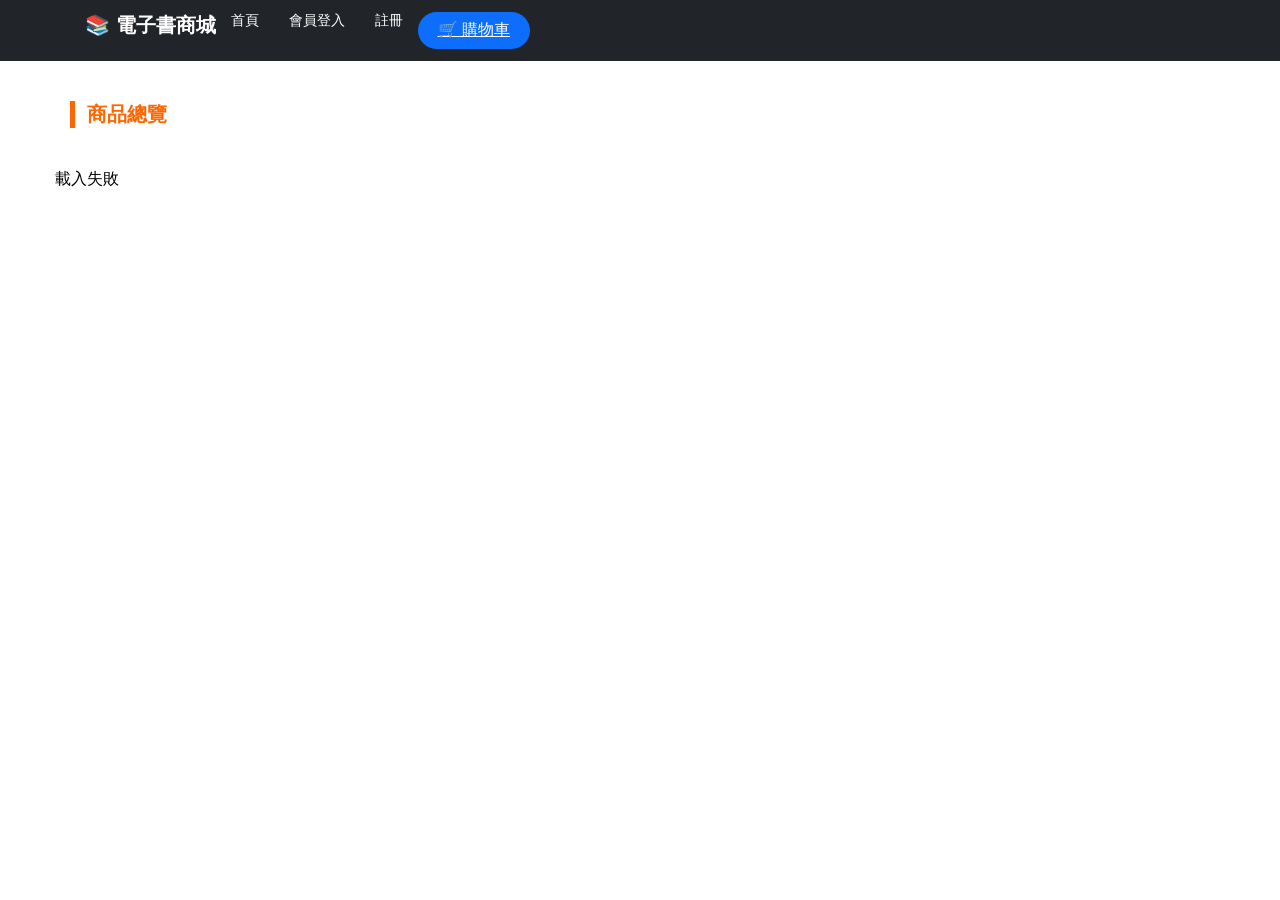
==== src/main/resources/static/index.html @ 689c19b9 "Add files via upload" ====
<!DOCTYPE html>
<html lang="zh-TW">
<head>
    <meta charset="UTF-8">
    <meta name="viewport" content="width=device-width, initial-scale=1.0">
    <title>商品列表 - 電子書商城</title>
    
    <!-- ✅ 指向本地 CSS -->
    <link rel="stylesheet" href="css/bootstrap.min.css">
    
    <style>
        /* 💡 博客來風格微調 */
        body { background-color: #ffffff; font-family: "Microsoft JhengHei", sans-serif; }
        
        /* 導覽列背景色 */
        .navbar { margin-bottom: 0; background-color: #212529 !important; }
        .nav-link { color: white !important; font-size: 14px; }
        
        /* 橘色分類標題樣式 */
        .section-title {
            color: #f60; /* 博客來橘 */
            border-left: 5px solid #f60;
            padding-left: 12px;
            font-weight: bold;
            margin: 40px 0 25px 0;
            font-size: 1.25rem;
        }

        /* 移除卡片邊框 */
        .card { 
            transition: transform 0.2s; 
            border: none !important; 
            background: transparent !important;
        }
        .card:hover { transform: translateY(-5px); }
        
        /* 調整容器最大寬度 */
        .container { max-width: 1140px; }
    </style>
</head>
<body>

    <!-- ⭐ 修改重點：改用一個空的 div，由 navbar.js 動態填入內容 -->
    <div id="navbar"></div>

    <div class="container">
        <!-- 💡 仿博客來的分類標題 -->
        <h5 class="section-title">商品總覽</h5>

        <!-- 商品列表容器 -->
        <div id="product-list" class="row">
            <!-- JS 會動態填入這裡 -->
        </div>
    </div>

    <!-- ✅ 讀取本地腳本 -->
    <script src="js/jquery.min.js"></script>
    <script src="js/index.js"></script>
    <script src="js/navbar.js"></script> <!-- ⭐ 確保放在 index.js 之後或並列 -->

</body>
</html>
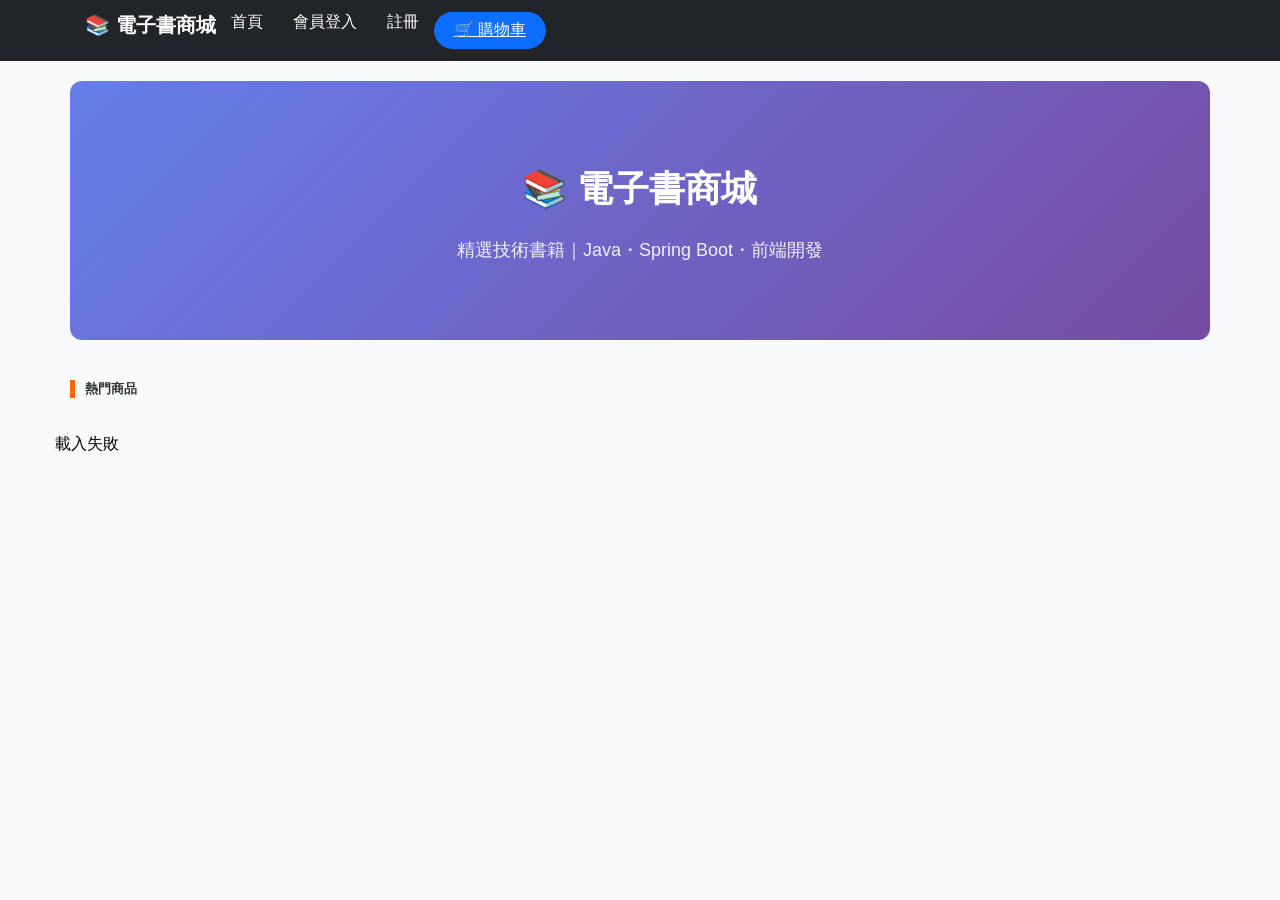
==== commit c6294162: "Add files via upload" ====
--- a/src/main/resources/static/index.html
+++ b/src/main/resources/static/index.html
@@ -3,60 +3,108 @@
 <head>
     <meta charset="UTF-8">
     <meta name="viewport" content="width=device-width, initial-scale=1.0">
-    <title>商品列表 - 電子書商城</title>
-    
-    <!-- ✅ 指向本地 CSS -->
+    <title>電子書商城</title>
+
     <link rel="stylesheet" href="css/bootstrap.min.css">
-    
+
     <style>
-        /* 💡 博客來風格微調 */
-        body { background-color: #ffffff; font-family: "Microsoft JhengHei", sans-serif; }
-        
-        /* 導覽列背景色 */
-        .navbar { margin-bottom: 0; background-color: #212529 !important; }
-        .nav-link { color: white !important; font-size: 14px; }
-        
-        /* 橘色分類標題樣式 */
-        .section-title {
-            color: #f60; /* 博客來橘 */
-            border-left: 5px solid #f60;
-            padding-left: 12px;
-            font-weight: bold;
-            margin: 40px 0 25px 0;
-            font-size: 1.25rem;
+        body {
+            background-color: #f8f9fa;
+            font-family: "Microsoft JhengHei", sans-serif;
         }
 
-        /* 移除卡片邊框 */
-        .card { 
-            transition: transform 0.2s; 
-            border: none !important; 
-            background: transparent !important;
+        /* ⭐ 導覽列 */
+        .navbar {
+            background-color: #212529 !important;
         }
-        .card:hover { transform: translateY(-5px); }
-        
-        /* 調整容器最大寬度 */
-        .container { max-width: 1140px; }
+
+        /* ⭐ Banner */
+        .banner {
+            background: linear-gradient(135deg, #667eea, #764ba2);
+            color: white;
+            padding: 60px 20px;
+            text-align: center;
+            border-radius: 12px;
+            margin-top: 20px;
+        }
+
+        .banner h1 {
+            font-weight: bold;
+            font-size: 36px;
+        }
+
+        .banner p {
+            font-size: 18px;
+            opacity: 0.9;
+        }
+
+        /* ⭐ 區塊標題 */
+        .section-title {
+            color: #333;
+            font-weight: bold;
+            margin: 40px 0 20px;
+            border-left: 5px solid #ff6600;
+            padding-left: 10px;
+        }
+
+        /* ⭐ 卡片設計 */
+        .card {
+            border: none;
+            border-radius: 12px;
+            transition: all 0.25s ease;
+            background: white;
+            box-shadow: 0 4px 12px rgba(0,0,0,0.08);
+        }
+
+        .card:hover {
+            transform: translateY(-8px);
+            box-shadow: 0 10px 25px rgba(0,0,0,0.15);
+        }
+
+        /* ⭐ 書本圖片 */
+        .book-img {
+            height: 180px;
+            object-fit: cover;
+            border-top-left-radius: 12px;
+            border-top-right-radius: 12px;
+        }
+
+        /* ⭐ 價格 */
+        .price {
+            color: #e60023;
+            font-size: 18px;
+            font-weight: bold;
+        }
+
+        .container {
+            max-width: 1140px;
+        }
     </style>
 </head>
 <body>
 
-    <!-- ⭐ 修改重點：改用一個空的 div，由 navbar.js 動態填入內容 -->
-    <div id="navbar"></div>
+<!-- Navbar -->
+<div id="navbar"></div>
 
-    <div class="container">
-        <!-- 💡 仿博客來的分類標題 -->
-        <h5 class="section-title">商品總覽</h5>
+<div class="container">
 
-        <!-- 商品列表容器 -->
-        <div id="product-list" class="row">
-            <!-- JS 會動態填入這裡 -->
-        </div>
+    <!-- ⭐ Banner -->
+    <div class="banner">
+        <h1>📚 電子書商城</h1>
+        <p>精選技術書籍｜Java・Spring Boot・前端開發</p>
     </div>
 
-    <!-- ✅ 讀取本地腳本 -->
-    <script src="js/jquery.min.js"></script>
-    <script src="js/index.js"></script>
-    <script src="js/navbar.js"></script> <!-- ⭐ 確保放在 index.js 之後或並列 -->
+    <!-- ⭐ 商品標題 -->
+    <h5 class="section-title">熱門商品</h5>
+
+    <!-- 商品列表 -->
+    <div id="product-list" class="row"></div>
+
+</div>
+
+<script src="js/jquery.min.js"></script>
+<script src="js/index.js"></script>
+<script src="js/navbar.js"></script>
 
 </body>
-</html>
+</html>
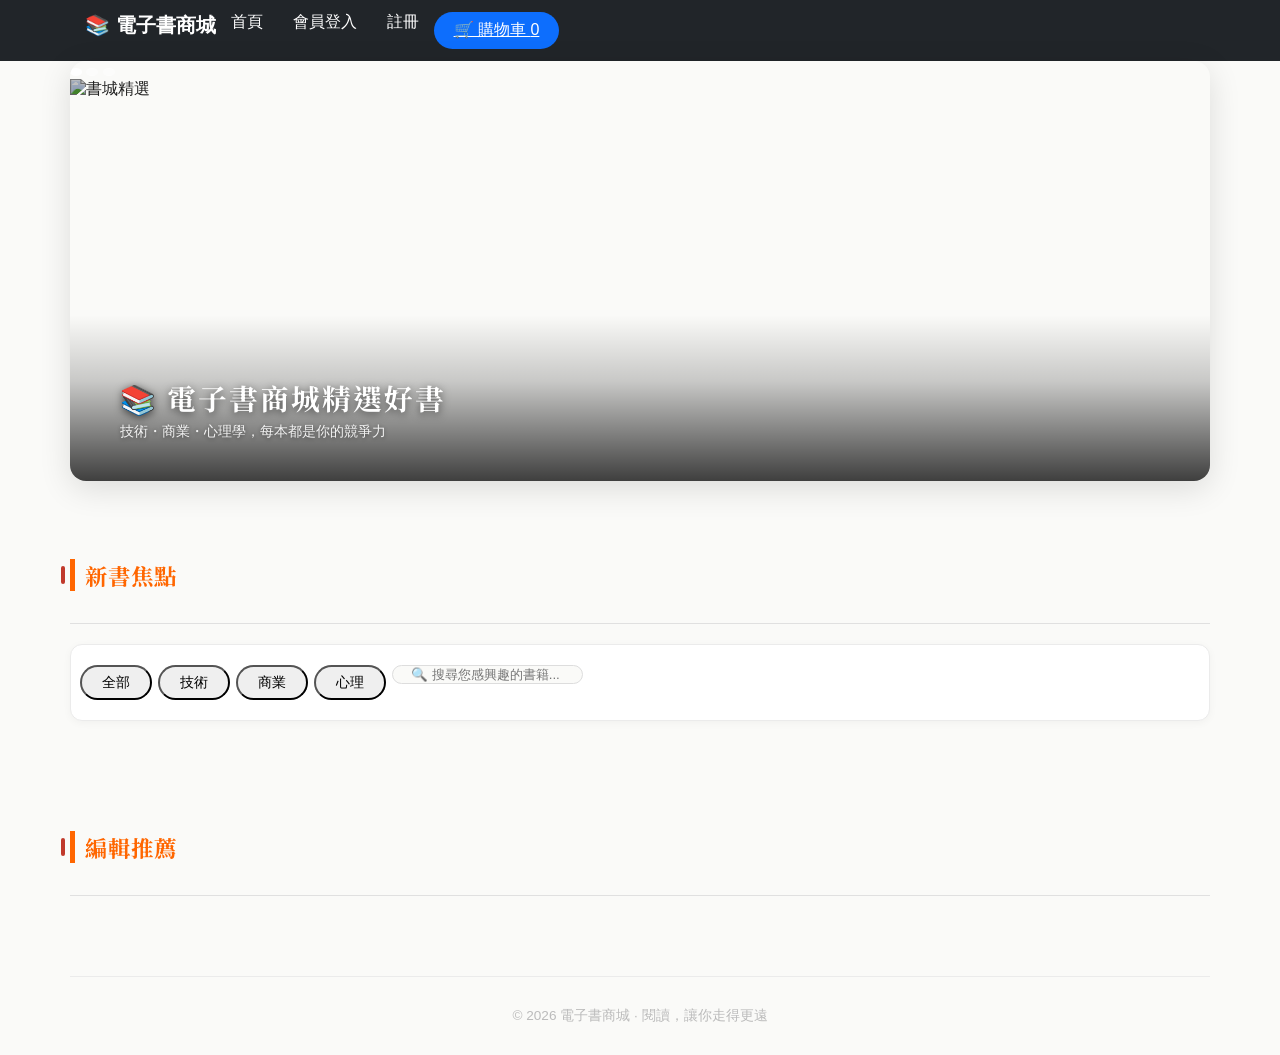
==== commit 1fbecc4a: "Add files via upload" ====
--- a/src/main/resources/static/index.html
+++ b/src/main/resources/static/index.html
@@ -1,110 +1,279 @@
 <!DOCTYPE html>
 <html lang="zh-TW">
 <head>
-    <meta charset="UTF-8">
-    <meta name="viewport" content="width=device-width, initial-scale=1.0">
-    <title>電子書商城</title>
-
-    <link rel="stylesheet" href="css/bootstrap.min.css">
-
-    <style>
-        body {
-            background-color: #f8f9fa;
-            font-family: "Microsoft JhengHei", sans-serif;
-        }
-
-        /* ⭐ 導覽列 */
-        .navbar {
-            background-color: #212529 !important;
-        }
-
-        /* ⭐ Banner */
-        .banner {
-            background: linear-gradient(135deg, #667eea, #764ba2);
-            color: white;
-            padding: 60px 20px;
-            text-align: center;
-            border-radius: 12px;
-            margin-top: 20px;
-        }
-
-        .banner h1 {
-            font-weight: bold;
-            font-size: 36px;
-        }
-
-        .banner p {
-            font-size: 18px;
-            opacity: 0.9;
-        }
-
-        /* ⭐ 區塊標題 */
-        .section-title {
-            color: #333;
-            font-weight: bold;
-            margin: 40px 0 20px;
-            border-left: 5px solid #ff6600;
-            padding-left: 10px;
-        }
-
-        /* ⭐ 卡片設計 */
-        .card {
-            border: none;
-            border-radius: 12px;
-            transition: all 0.25s ease;
-            background: white;
-            box-shadow: 0 4px 12px rgba(0,0,0,0.08);
-        }
-
-        .card:hover {
-            transform: translateY(-8px);
-            box-shadow: 0 10px 25px rgba(0,0,0,0.15);
-        }
-
-        /* ⭐ 書本圖片 */
-        .book-img {
-            height: 180px;
-            object-fit: cover;
-            border-top-left-radius: 12px;
-            border-top-right-radius: 12px;
-        }
-
-        /* ⭐ 價格 */
-        .price {
-            color: #e60023;
-            font-size: 18px;
-            font-weight: bold;
-        }
-
-        .container {
-            max-width: 1140px;
-        }
-    </style>
+<meta charset="UTF-8">
+<meta name="viewport" content="width=device-width, initial-scale=1.0">
+<title>電子書書城</title>
+<link rel="stylesheet" href="css/bootstrap.min.css">
+<style>
+    @import url('https://fonts.googleapis.com/css2?family=Noto+Serif+TC:wght@400;700&display=swap');
+
+    body { 
+        background-color: #fafaf8; 
+        font-family: "PingFang TC", "Microsoft JhengHei", sans-serif; 
+        color: #2c2c2c; 
+    }
+
+    /* ===== Banner ===== */
+    .banner-container { 
+        width: 100%;
+        height: 420px; 
+        overflow: hidden; 
+        border-radius: 16px;
+        box-shadow: 0 8px 32px rgba(0,0,0,0.12);
+        position: relative;
+    }
+
+    .carousel-inner, .carousel-item {
+        width: 100%;
+        height: 100%;
+    }
+
+    .carousel-item img { 
+        width: 100% !important;
+        height: 420px; 
+        object-fit: cover;
+        filter: brightness(0.75);
+    }
+
+    /* Banner 文字覆蓋 */
+    .banner-caption {
+        position: absolute;
+        bottom: 0; left: 0; right: 0;
+        padding: 40px 50px;
+        background: linear-gradient(to top, rgba(0,0,0,0.75) 0%, rgba(0,0,0,0.2) 60%, transparent 100%);
+        color: white;
+        z-index: 10;
+        pointer-events: none;
+    }
+    .banner-caption h2 {
+        font-family: 'Noto Serif TC', serif;
+        font-size: 1.8rem;
+        font-weight: 700;
+        margin-bottom: 6px;
+        letter-spacing: 2px;
+        text-shadow: 0 2px 8px rgba(0,0,0,0.6);
+        line-height: 1.3;
+    }
+    .banner-caption p {
+        font-size: 0.9rem;
+        opacity: 0.9;
+        margin: 0;
+        text-shadow: 0 1px 4px rgba(0,0,0,0.5);
+    }
+
+    /* Banner 指示點 — 移到右下角，避免與文字重疊 */
+    .carousel-indicators {
+        bottom: 16px;
+        justify-content: flex-end;
+        padding-right: 20px;
+        margin: 0;
+        z-index: 11;
+    }
+    .carousel-indicators [data-bs-target] {
+        width: 8px; height: 8px;
+        border-radius: 50%;
+        background-color: rgba(255,255,255,0.5);
+        border: none;
+    }
+    .carousel-indicators .active { background-color: #fff; }
+
+    /* ===== 區塊標題 ===== */
+    .section-header {
+        display: flex;
+        justify-content: space-between;
+        align-items: flex-end;
+        margin: 48px 0 20px;
+        padding-bottom: 12px;
+        border-bottom: 1px solid #e0e0e0;
+    }
+    .section-title { 
+        font-family: 'Noto Serif TC', serif;
+        font-size: 1.4rem; 
+        font-weight: 700;
+        letter-spacing: 1px;
+        position: relative;
+    }
+    .section-title::before {
+        content: '';
+        position: absolute;
+        left: -14px; top: 50%;
+        transform: translateY(-50%);
+        width: 4px; height: 18px;
+        background: #c0392b;
+        border-radius: 2px;
+    }
+
+    /* ===== 搜尋與分類 ===== */
+    .control-panel { 
+        background: #fff; 
+        padding: 20px 24px; 
+        border-radius: 12px; 
+        margin-bottom: 32px;
+        border: 1px solid #ebebeb;
+        box-shadow: 0 2px 8px rgba(0,0,0,0.04);
+    }
+    .filter-btn { 
+        border-radius: 50px; 
+        padding: 6px 20px; 
+        font-size: 0.88rem; 
+        margin-right: 6px;
+        transition: all 0.2s;
+    }
+    #searchInput {
+        border-radius: 50px;
+        border: 1px solid #ddd;
+        padding-left: 18px;
+        background: #fafaf8;
+    }
+    #searchInput:focus { 
+        box-shadow: 0 0 0 3px rgba(192,57,43,0.12);
+        border-color: #c0392b;
+    }
+
+    /* ===== 商品卡片 ===== */
+    .product-card {
+        border: 1px solid transparent;
+        padding: 10px;
+        transition: all 0.25s ease;
+        cursor: pointer;
+        height: 100%;
+        border-radius: 10px;
+        background: #fff;
+    }
+    .product-card:hover { 
+        border-color: #e8e8e8;
+        box-shadow: 0 8px 24px rgba(0,0,0,0.08);
+        transform: translateY(-3px);
+    }
+    
+    .img-wrap {
+        width: 100%;
+        aspect-ratio: 3/4;
+        background: #f1f1f1;
+        display: flex;
+        align-items: center;
+        justify-content: center;
+        overflow: hidden;
+        position: relative;
+        border-radius: 6px;
+    }
+    .product-img { 
+        width: 100%;
+        height: 100%;
+        object-fit: cover;
+        transition: transform 0.3s ease;
+    }
+    .product-card:hover .product-img { transform: scale(1.04); }
+
+    .discount {
+        position: absolute; top: 10px; left: 10px;
+        background: #c0392b; color: #fff;
+        padding: 3px 10px; font-size: 11px; 
+        border-radius: 50px;
+        font-weight: bold;
+        letter-spacing: 0.5px;
+        z-index: 5;
+    }
+
+    .book-title { 
+        font-weight: 700; 
+        font-size: 0.92rem; 
+        margin-top: 12px; 
+        height: 2.8em; 
+        overflow: hidden;
+        line-height: 1.4;
+        color: #1a1a1a;
+    }
+    .book-author {
+        font-size: 0.78rem;
+        color: #999;
+        margin-top: 3px;
+    }
+    .price-now { color: #c0392b; font-weight: bold; font-size: 1.05rem; }
+    .price-old { color: #bbb; text-decoration: line-through; font-size: 0.82rem; margin-left: 5px; }
+
+    /* ===== Footer 間距 ===== */
+    .page-footer {
+        margin-top: 60px;
+        padding: 30px 0;
+        border-top: 1px solid #ebebeb;
+        text-align: center;
+        color: #bbb;
+        font-size: 0.85rem;
+    }
+</style>
 </head>
 <body>
 
-<!-- Navbar -->
 <div id="navbar"></div>
 
 <div class="container">
-
-    <!-- ⭐ Banner -->
-    <div class="banner">
-        <h1>📚 電子書商城</h1>
-        <p>精選技術書籍｜Java・Spring Boot・前端開發</p>
+    <!-- Banner -->
+    <div id="heroBanner" class="carousel slide banner-container mt-4" data-bs-ride="carousel" data-bs-interval="4000">
+
+        <!-- 指示點 -->
+        <div class="carousel-indicators">
+            <button type="button" data-bs-target="#heroBanner" data-bs-slide-to="0" class="active"></button>
+            <button type="button" data-bs-target="#heroBanner" data-bs-slide-to="1"></button>
+            <button type="button" data-bs-target="#heroBanner" data-bs-slide-to="2"></button>
+        </div>
+
+        <div class="carousel-inner">
+            <div class="carousel-item active">
+                <img src="https://images.unsplash.com/photo-1512820790803-83ca734da794?w=1400&q=80" class="d-block w-100" alt="書城精選">
+            </div>
+            <div class="carousel-item">
+                <img src="https://images.unsplash.com/photo-1495446815901-a7297e633e8d?w=1400&q=80" class="d-block w-100" alt="新書上架">
+            </div>
+            <div class="carousel-item">
+                <img src="https://images.unsplash.com/photo-1524995997946-a1c2e315a42f?w=1400&q=80" class="d-block w-100" alt="限時優惠">
+            </div>
+        </div>
+
+        <!-- ⭐ caption 移到 carousel-inner 外，直接貼在 banner-container 上，不跟著輪播移動 -->
+        <div class="banner-caption">
+            <h2>📚 電子書商城精選好書</h2>
+            <p>技術・商業・心理學，每本都是你的競爭力</p>
+        </div>
     </div>
 
-    <!-- ⭐ 商品標題 -->
-    <h5 class="section-title">熱門商品</h5>
+    <div class="section-header">
+        <div class="section-title">新書焦點</div>
+    </div>
+
+    <!-- 搜尋與分類 -->
+    <div class="control-panel">
+        <div class="row align-items-center">
+            <div class="col-md-6 mb-3 mb-md-0">
+                <div class="d-flex gap-2">
+                    <button class="btn btn-dark filter-btn" data-type="all">全部</button>
+                    <button class="btn btn-outline-dark filter-btn" data-type="tech">技術</button>
+                    <button class="btn btn-outline-dark filter-btn" data-type="business">商業</button>
+                    <button class="btn btn-outline-dark filter-btn" data-type="mind">心理</button>
+                </div>
+            </div>
+            <div class="col-md-6">
+                <input type="text" id="searchInput" class="form-control" placeholder="🔍 搜尋您感興趣的書籍...">
+            </div>
+        </div>
+    </div>
 
     <!-- 商品列表 -->
-    <div id="product-list" class="row"></div>
-
+    <div class="row" id="product-list"></div>
+	<!-- ⭐ 推薦區 -->
+	<div class="section-header">
+	    <div class="section-title">編輯推薦</div>
+	</div>
+	<div class="row" id="product-list-2"></div>
+
+    <div class="page-footer">© 2026 電子書商城 · 閱讀，讓你走得更遠</div>
 </div>
 
 <script src="js/jquery.min.js"></script>
+<script src="js/common.js"></script>
 <script src="js/index.js"></script>
 <script src="js/navbar.js"></script>
 
 </body>
-</html>+</html>
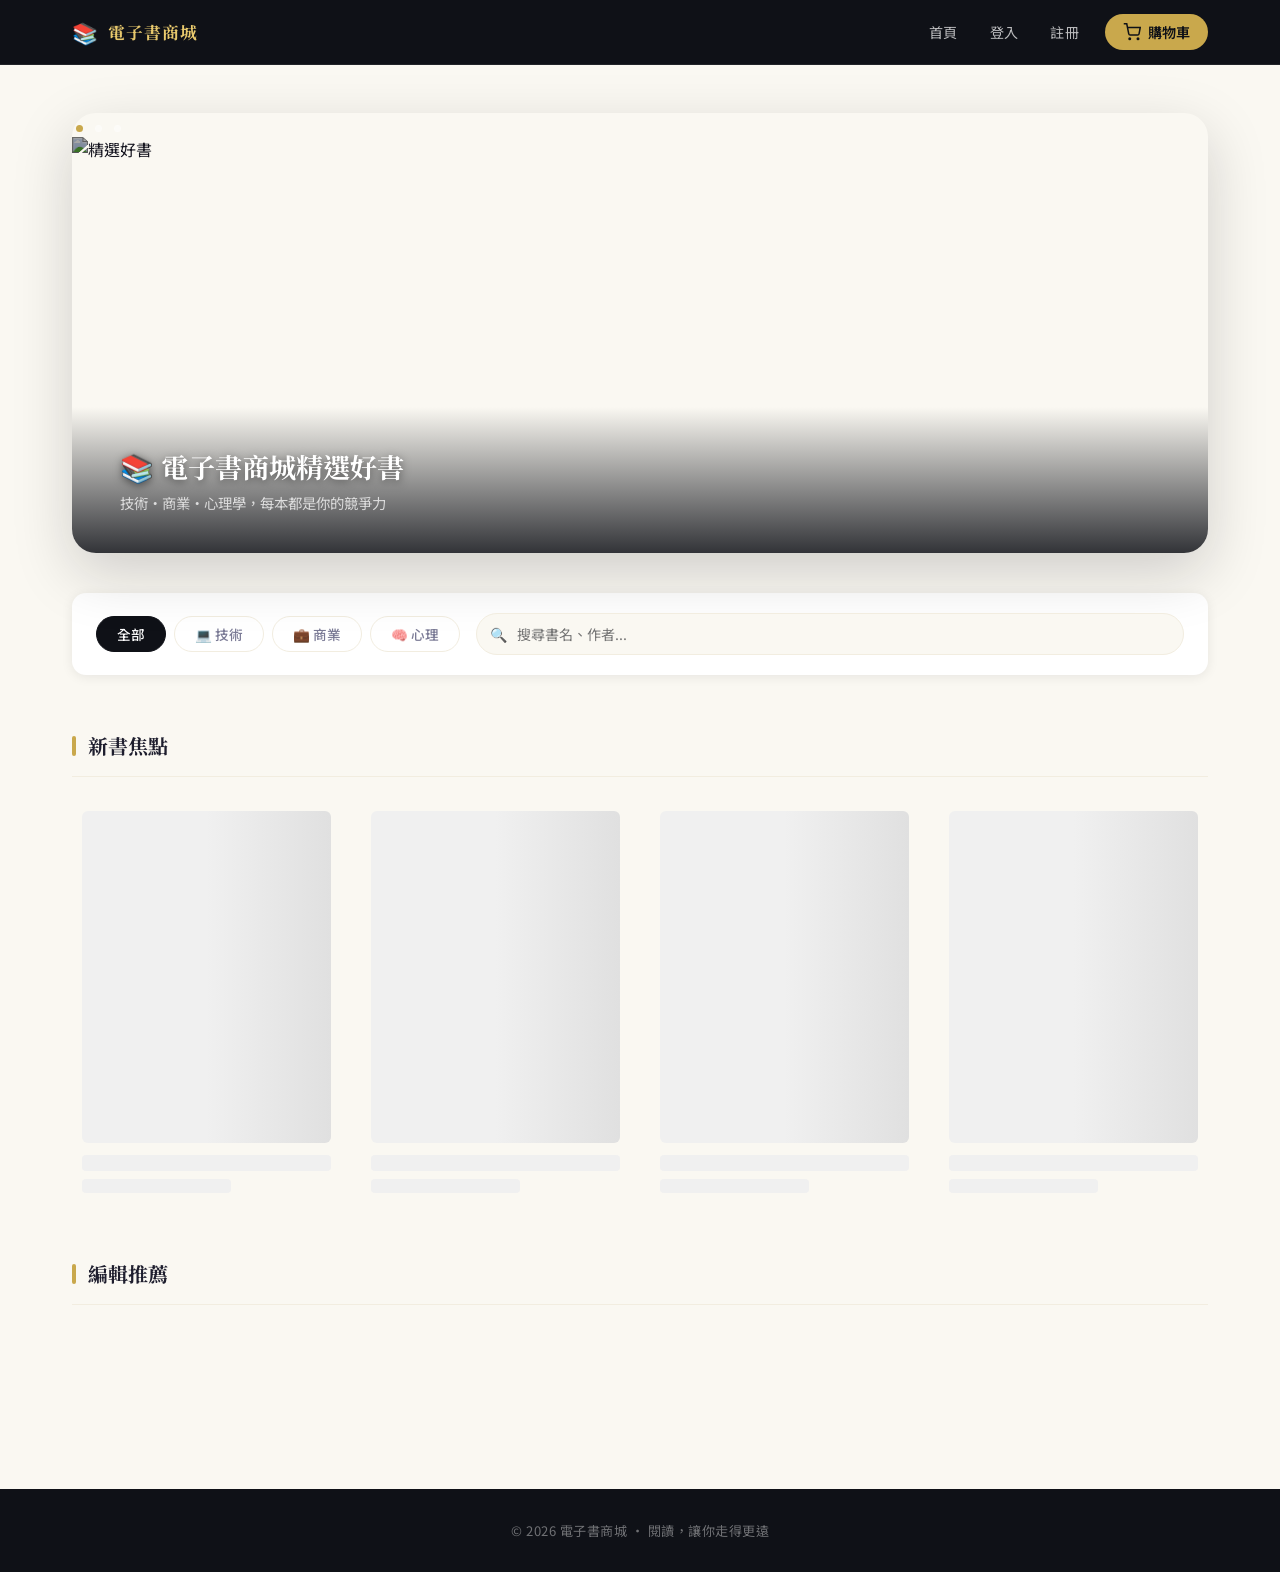
==== commit 3f9cf1fa: "Add files via upload" ====
--- a/src/main/resources/static/index.html
+++ b/src/main/resources/static/index.html
@@ -1,279 +1,169 @@
-<!DOCTYPE html>
-<html lang="zh-TW">
-<head>
-<meta charset="UTF-8">
-<meta name="viewport" content="width=device-width, initial-scale=1.0">
-<title>電子書書城</title>
-<link rel="stylesheet" href="css/bootstrap.min.css">
-<style>
-    @import url('https://fonts.googleapis.com/css2?family=Noto+Serif+TC:wght@400;700&display=swap');
-
-    body { 
-        background-color: #fafaf8; 
-        font-family: "PingFang TC", "Microsoft JhengHei", sans-serif; 
-        color: #2c2c2c; 
-    }
-
-    /* ===== Banner ===== */
-    .banner-container { 
-        width: 100%;
-        height: 420px; 
-        overflow: hidden; 
-        border-radius: 16px;
-        box-shadow: 0 8px 32px rgba(0,0,0,0.12);
-        position: relative;
-    }
-
-    .carousel-inner, .carousel-item {
-        width: 100%;
-        height: 100%;
-    }
-
-    .carousel-item img { 
-        width: 100% !important;
-        height: 420px; 
-        object-fit: cover;
-        filter: brightness(0.75);
-    }
-
-    /* Banner 文字覆蓋 */
-    .banner-caption {
-        position: absolute;
-        bottom: 0; left: 0; right: 0;
-        padding: 40px 50px;
-        background: linear-gradient(to top, rgba(0,0,0,0.75) 0%, rgba(0,0,0,0.2) 60%, transparent 100%);
-        color: white;
-        z-index: 10;
-        pointer-events: none;
-    }
-    .banner-caption h2 {
-        font-family: 'Noto Serif TC', serif;
-        font-size: 1.8rem;
-        font-weight: 700;
-        margin-bottom: 6px;
-        letter-spacing: 2px;
-        text-shadow: 0 2px 8px rgba(0,0,0,0.6);
-        line-height: 1.3;
-    }
-    .banner-caption p {
-        font-size: 0.9rem;
-        opacity: 0.9;
-        margin: 0;
-        text-shadow: 0 1px 4px rgba(0,0,0,0.5);
-    }
-
-    /* Banner 指示點 — 移到右下角，避免與文字重疊 */
-    .carousel-indicators {
-        bottom: 16px;
-        justify-content: flex-end;
-        padding-right: 20px;
-        margin: 0;
-        z-index: 11;
-    }
-    .carousel-indicators [data-bs-target] {
-        width: 8px; height: 8px;
-        border-radius: 50%;
-        background-color: rgba(255,255,255,0.5);
-        border: none;
-    }
-    .carousel-indicators .active { background-color: #fff; }
-
-    /* ===== 區塊標題 ===== */
-    .section-header {
-        display: flex;
-        justify-content: space-between;
-        align-items: flex-end;
-        margin: 48px 0 20px;
-        padding-bottom: 12px;
-        border-bottom: 1px solid #e0e0e0;
-    }
-    .section-title { 
-        font-family: 'Noto Serif TC', serif;
-        font-size: 1.4rem; 
-        font-weight: 700;
-        letter-spacing: 1px;
-        position: relative;
-    }
-    .section-title::before {
-        content: '';
-        position: absolute;
-        left: -14px; top: 50%;
-        transform: translateY(-50%);
-        width: 4px; height: 18px;
-        background: #c0392b;
-        border-radius: 2px;
-    }
-
-    /* ===== 搜尋與分類 ===== */
-    .control-panel { 
-        background: #fff; 
-        padding: 20px 24px; 
-        border-radius: 12px; 
-        margin-bottom: 32px;
-        border: 1px solid #ebebeb;
-        box-shadow: 0 2px 8px rgba(0,0,0,0.04);
-    }
-    .filter-btn { 
-        border-radius: 50px; 
-        padding: 6px 20px; 
-        font-size: 0.88rem; 
-        margin-right: 6px;
-        transition: all 0.2s;
-    }
-    #searchInput {
-        border-radius: 50px;
-        border: 1px solid #ddd;
-        padding-left: 18px;
-        background: #fafaf8;
-    }
-    #searchInput:focus { 
-        box-shadow: 0 0 0 3px rgba(192,57,43,0.12);
-        border-color: #c0392b;
-    }
-
-    /* ===== 商品卡片 ===== */
-    .product-card {
-        border: 1px solid transparent;
-        padding: 10px;
-        transition: all 0.25s ease;
-        cursor: pointer;
-        height: 100%;
-        border-radius: 10px;
-        background: #fff;
-    }
-    .product-card:hover { 
-        border-color: #e8e8e8;
-        box-shadow: 0 8px 24px rgba(0,0,0,0.08);
-        transform: translateY(-3px);
-    }
-    
-    .img-wrap {
-        width: 100%;
-        aspect-ratio: 3/4;
-        background: #f1f1f1;
-        display: flex;
-        align-items: center;
-        justify-content: center;
-        overflow: hidden;
-        position: relative;
-        border-radius: 6px;
-    }
-    .product-img { 
-        width: 100%;
-        height: 100%;
-        object-fit: cover;
-        transition: transform 0.3s ease;
-    }
-    .product-card:hover .product-img { transform: scale(1.04); }
-
-    .discount {
-        position: absolute; top: 10px; left: 10px;
-        background: #c0392b; color: #fff;
-        padding: 3px 10px; font-size: 11px; 
-        border-radius: 50px;
-        font-weight: bold;
-        letter-spacing: 0.5px;
-        z-index: 5;
-    }
-
-    .book-title { 
-        font-weight: 700; 
-        font-size: 0.92rem; 
-        margin-top: 12px; 
-        height: 2.8em; 
-        overflow: hidden;
-        line-height: 1.4;
-        color: #1a1a1a;
-    }
-    .book-author {
-        font-size: 0.78rem;
-        color: #999;
-        margin-top: 3px;
-    }
-    .price-now { color: #c0392b; font-weight: bold; font-size: 1.05rem; }
-    .price-old { color: #bbb; text-decoration: line-through; font-size: 0.82rem; margin-left: 5px; }
-
-    /* ===== Footer 間距 ===== */
-    .page-footer {
-        margin-top: 60px;
-        padding: 30px 0;
-        border-top: 1px solid #ebebeb;
-        text-align: center;
-        color: #bbb;
-        font-size: 0.85rem;
-    }
-</style>
-</head>
-<body>
-
-<div id="navbar"></div>
-
-<div class="container">
-    <!-- Banner -->
-    <div id="heroBanner" class="carousel slide banner-container mt-4" data-bs-ride="carousel" data-bs-interval="4000">
-
-        <!-- 指示點 -->
-        <div class="carousel-indicators">
-            <button type="button" data-bs-target="#heroBanner" data-bs-slide-to="0" class="active"></button>
-            <button type="button" data-bs-target="#heroBanner" data-bs-slide-to="1"></button>
-            <button type="button" data-bs-target="#heroBanner" data-bs-slide-to="2"></button>
-        </div>
-
-        <div class="carousel-inner">
-            <div class="carousel-item active">
-                <img src="https://images.unsplash.com/photo-1512820790803-83ca734da794?w=1400&q=80" class="d-block w-100" alt="書城精選">
-            </div>
-            <div class="carousel-item">
-                <img src="https://images.unsplash.com/photo-1495446815901-a7297e633e8d?w=1400&q=80" class="d-block w-100" alt="新書上架">
-            </div>
-            <div class="carousel-item">
-                <img src="https://images.unsplash.com/photo-1524995997946-a1c2e315a42f?w=1400&q=80" class="d-block w-100" alt="限時優惠">
-            </div>
-        </div>
-
-        <!-- ⭐ caption 移到 carousel-inner 外，直接貼在 banner-container 上，不跟著輪播移動 -->
-        <div class="banner-caption">
-            <h2>📚 電子書商城精選好書</h2>
-            <p>技術・商業・心理學，每本都是你的競爭力</p>
-        </div>
-    </div>
-
-    <div class="section-header">
-        <div class="section-title">新書焦點</div>
-    </div>
-
-    <!-- 搜尋與分類 -->
-    <div class="control-panel">
-        <div class="row align-items-center">
-            <div class="col-md-6 mb-3 mb-md-0">
-                <div class="d-flex gap-2">
-                    <button class="btn btn-dark filter-btn" data-type="all">全部</button>
-                    <button class="btn btn-outline-dark filter-btn" data-type="tech">技術</button>
-                    <button class="btn btn-outline-dark filter-btn" data-type="business">商業</button>
-                    <button class="btn btn-outline-dark filter-btn" data-type="mind">心理</button>
-                </div>
-            </div>
-            <div class="col-md-6">
-                <input type="text" id="searchInput" class="form-control" placeholder="🔍 搜尋您感興趣的書籍...">
-            </div>
-        </div>
-    </div>
-
-    <!-- 商品列表 -->
-    <div class="row" id="product-list"></div>
-	<!-- ⭐ 推薦區 -->
-	<div class="section-header">
-	    <div class="section-title">編輯推薦</div>
-	</div>
-	<div class="row" id="product-list-2"></div>
-
-    <div class="page-footer">© 2026 電子書商城 · 閱讀，讓你走得更遠</div>
-</div>
-
-<script src="js/jquery.min.js"></script>
-<script src="js/common.js"></script>
-<script src="js/index.js"></script>
-<script src="js/navbar.js"></script>
-
-</body>
-</html>
+<!DOCTYPE html>
+<html lang="zh-TW">
+<head>
+<meta charset="UTF-8">
+<meta name="viewport" content="width=device-width, initial-scale=1.0">
+<title>電子書商城</title>
+<link rel="stylesheet" href="css/site.css">
+<style>
+    /* ===== Banner ===== */
+    .banner-wrap {
+        border-radius: var(--radius-lg);
+        overflow: hidden;
+        height: 440px;
+        position: relative;
+        box-shadow: var(--shadow-lg);
+        margin-bottom: 8px;
+    }
+    .carousel-inner, .carousel-item { width: 100%; height: 100%; }
+    .carousel-item img { width: 100%; height: 440px; object-fit: cover; filter: brightness(0.65); }
+    .banner-text {
+        position: absolute; bottom: 0; left: 0; right: 0;
+        padding: 40px 48px;
+        background: linear-gradient(to top, rgba(15,17,23,0.85) 0%, transparent 100%);
+        z-index: 10; pointer-events: none;
+    }
+    .banner-text h2 {
+        font-family: 'Noto Serif TC', serif;
+        color: white; font-size: 1.7rem; font-weight: 700;
+        margin-bottom: 6px; text-shadow: 0 2px 8px rgba(0,0,0,0.5);
+    }
+    .banner-text p { color: rgba(255,255,255,0.75); font-size: 0.9rem; }
+    .carousel-indicators button {
+        width: 7px; height: 7px; border-radius: 50%;
+        background: rgba(255,255,255,0.5); border: none; margin: 0 4px;
+    }
+    .carousel-indicators .active { background: var(--gold); }
+
+    /* ===== 搜尋控制區 ===== */
+    .control-bar {
+        background: white; border-radius: var(--radius);
+        padding: 20px 24px; margin-bottom: 36px;
+        box-shadow: var(--shadow-sm);
+        display: flex; align-items: center; gap: 16px; flex-wrap: wrap;
+    }
+    .filter-pills { display: flex; gap: 8px; flex-wrap: wrap; }
+    .filter-btn {
+        padding: 7px 20px; border-radius: 50px; font-size: 0.85rem;
+        font-weight: 500; cursor: pointer; border: 1.5px solid var(--cream-2);
+        background: transparent; color: var(--text-muted);
+        transition: var(--transition); font-family: 'Noto Sans TC', sans-serif;
+    }
+    .filter-btn:hover, .filter-btn.active {
+        background: var(--ink); color: white; border-color: var(--ink);
+    }
+    .search-wrap { flex: 1; min-width: 200px; position: relative; }
+    .search-wrap input {
+        width: 100%; padding: 10px 16px 10px 40px;
+        border: 1.5px solid var(--cream-2); border-radius: 50px;
+        font-size: 0.88rem; background: var(--cream);
+        font-family: 'Noto Sans TC', sans-serif; outline: none;
+        transition: var(--transition);
+    }
+    .search-wrap input:focus { border-color: var(--gold); background: white; }
+    .search-icon {
+        position: absolute; left: 14px; top: 50%; transform: translateY(-50%);
+        color: var(--text-muted); font-size: 14px;
+    }
+
+    /* ===== 商品卡片 ===== */
+    .product-grid { display: grid; grid-template-columns: repeat(4, 1fr); gap: 20px; }
+    @media(max-width:900px){ .product-grid { grid-template-columns: repeat(3,1fr); } }
+    @media(max-width:600px){ .product-grid { grid-template-columns: repeat(2,1fr); } }
+
+    .product-card {
+        background: white; border-radius: var(--radius); overflow: hidden;
+        cursor: pointer; transition: var(--transition);
+        box-shadow: var(--shadow-sm);
+    }
+    .product-card:hover { transform: translateY(-5px); box-shadow: var(--shadow); }
+    .product-card:hover .pcard-img { transform: scale(1.05); }
+
+    .pcard-img-wrap {
+        aspect-ratio: 3/4; overflow: hidden; position: relative;
+        background: var(--cream-2);
+    }
+    .pcard-img { width: 100%; height: 100%; object-fit: cover; transition: transform 0.35s ease; }
+    .pcard-discount {
+        position: absolute; top: 10px; left: 10px;
+        background: var(--red); color: white;
+        font-size: 11px; font-weight: 700; letter-spacing: 0.5px;
+        padding: 3px 10px; border-radius: 50px;
+    }
+    .pcard-body { padding: 14px 16px 18px; }
+    .pcard-title {
+        font-weight: 700; font-size: 0.88rem; line-height: 1.45;
+        height: 2.6em; overflow: hidden; margin-bottom: 4px; color: var(--text);
+    }
+    .pcard-author { font-size: 0.75rem; color: var(--text-muted); margin-bottom: 10px; }
+    .pcard-price { display: flex; align-items: baseline; gap: 8px; }
+    .pcard-now { color: var(--red); font-weight: 700; font-size: 1rem; }
+    .pcard-old { color: #bbb; text-decoration: line-through; font-size: 0.78rem; }
+</style>
+</head>
+<body>
+<div id="navbar"></div>
+<div class="page-wrap-wide">
+
+    <!-- Banner -->
+    <div id="heroBanner" class="carousel slide banner-wrap mt-2" data-bs-ride="carousel" data-bs-interval="4500" style="margin-bottom:40px">
+        <div class="carousel-indicators">
+            <button type="button" data-bs-target="#heroBanner" data-bs-slide-to="0" class="active"></button>
+            <button type="button" data-bs-target="#heroBanner" data-bs-slide-to="1"></button>
+            <button type="button" data-bs-target="#heroBanner" data-bs-slide-to="2"></button>
+        </div>
+        <div class="carousel-inner">
+            <div class="carousel-item active">
+                <img src="https://images.unsplash.com/photo-1512820790803-83ca734da794?w=1400&q=80" alt="精選好書">
+            </div>
+            <div class="carousel-item">
+                <img src="https://images.unsplash.com/photo-1495446815901-a7297e633e8d?w=1400&q=80" alt="新書上架">
+            </div>
+            <div class="carousel-item">
+                <img src="https://images.unsplash.com/photo-1524995997946-a1c2e315a42f?w=1400&q=80" alt="限時優惠">
+            </div>
+        </div>
+        <div class="banner-text">
+            <h2>📚 電子書商城精選好書</h2>
+            <p>技術・商業・心理學，每本都是你的競爭力</p>
+        </div>
+    </div>
+
+    <!-- 搜尋與分類 -->
+    <div class="control-bar">
+        <div class="filter-pills">
+            <button class="filter-btn active" data-type="all">全部</button>
+            <button class="filter-btn" data-type="tech">💻 技術</button>
+            <button class="filter-btn" data-type="business">💼 商業</button>
+            <button class="filter-btn" data-type="mind">🧠 心理</button>
+        </div>
+        <div class="search-wrap">
+            <span class="search-icon">🔍</span>
+            <input type="text" id="searchInput" placeholder="搜尋書名、作者...">
+        </div>
+    </div>
+
+    <!-- 新書焦點 -->
+    <div class="section-header">
+        <div class="section-title">新書焦點</div>
+    </div>
+    <div class="product-grid" id="product-list"></div>
+
+    <!-- 編輯推薦 -->
+    <div class="section-header" id="recom-header">
+        <div class="section-title">編輯推薦</div>
+    </div>
+    <div class="product-grid" id="product-list-2"></div>
+
+</div>
+
+<footer class="site-footer">© 2026 電子書商城 · 閱讀，讓你走得更遠</footer>
+
+<!-- Bootstrap JS for carousel -->
+<script src="https://cdnjs.cloudflare.com/ajax/libs/bootstrap/5.3.0/js/bootstrap.bundle.min.js"></script>
+<script src="js/jquery.min.js"></script>
+<script src="js/common.js"></script>
+<script src="js/index.js"></script>
+<script src="js/navbar.js"></script>
+</body>
+</html>
--- a/src/main/resources/static/css/site.css
+++ b/src/main/resources/static/css/site.css
@@ -0,0 +1,375 @@
+@import url('https://fonts.googleapis.com/css2?family=Noto+Serif+TC:wght@400;600;700&family=Noto+Sans+TC:wght@300;400;500;600&display=swap');
+
+/* ===== 設計系統變數 ===== */
+:root {
+    --ink:        #0f1117;
+    --ink-2:      #1a1d2e;
+    --ink-3:      #252840;
+    --gold:       #c9a84c;
+    --gold-light: #e8c96d;
+    --gold-dim:   rgba(201,168,76,0.15);
+    --cream:      #faf8f2;
+    --cream-2:    #f2ede0;
+    --text:       #1e1e2e;
+    --text-muted: #7a7a95;
+    --white:      #ffffff;
+    --red:        #e05252;
+    --border:     rgba(201,168,76,0.2);
+    --border-dark:rgba(255,255,255,0.08);
+    --radius:     14px;
+    --radius-sm:  8px;
+    --radius-lg:  24px;
+    --shadow-sm:  0 2px 12px rgba(15,17,23,0.08);
+    --shadow:     0 8px 32px rgba(15,17,23,0.12);
+    --shadow-lg:  0 20px 60px rgba(15,17,23,0.18);
+    --transition: 0.22s cubic-bezier(0.4,0,0.2,1);
+}
+
+* { margin:0; padding:0; box-sizing:border-box; }
+
+body {
+    font-family: 'Noto Sans TC', sans-serif;
+    background: var(--cream);
+    color: var(--text);
+    min-height: 100vh;
+    -webkit-font-smoothing: antialiased;
+}
+
+/* ===== 導覽列 ===== */
+.site-nav {
+    background: var(--ink);
+    border-bottom: 1px solid var(--border-dark);
+    position: sticky;
+    top: 0;
+    z-index: 1000;
+    backdrop-filter: blur(12px);
+}
+.nav-inner {
+    max-width: 1200px;
+    margin: 0 auto;
+    padding: 0 32px;
+    height: 64px;
+    display: flex;
+    align-items: center;
+    justify-content: space-between;
+}
+.nav-brand {
+    display: flex;
+    align-items: center;
+    gap: 10px;
+    text-decoration: none;
+    color: var(--white);
+}
+.brand-icon { font-size: 1.3rem; }
+.brand-text {
+    font-family: 'Noto Serif TC', serif;
+    font-size: 1.05rem;
+    font-weight: 700;
+    letter-spacing: 1px;
+    color: var(--gold-light);
+}
+.nav-links {
+    display: flex;
+    align-items: center;
+    gap: 4px;
+}
+.nav-link {
+    color: rgba(255,255,255,0.72);
+    text-decoration: none;
+    font-size: 0.88rem;
+    padding: 6px 14px;
+    border-radius: var(--radius-sm);
+    transition: var(--transition);
+    letter-spacing: 0.3px;
+}
+.nav-link:hover { color: var(--white); background: rgba(255,255,255,0.08); }
+.nav-welcome {
+    color: var(--gold-light);
+    font-size: 0.85rem;
+    padding: 0 8px;
+    font-weight: 500;
+}
+.nav-cart {
+    display: flex;
+    align-items: center;
+    gap: 7px;
+    background: var(--gold);
+    color: var(--ink);
+    text-decoration: none;
+    padding: 8px 18px;
+    border-radius: 50px;
+    font-size: 0.88rem;
+    font-weight: 600;
+    margin-left: 8px;
+    transition: var(--transition);
+    position: relative;
+}
+.nav-cart:hover { background: var(--gold-light); color: var(--ink); }
+.cart-badge {
+    position: absolute;
+    top: -6px; right: -6px;
+    background: var(--red);
+    color: white;
+    font-size: 10px;
+    font-weight: 700;
+    min-width: 18px;
+    height: 18px;
+    border-radius: 50px;
+    display: flex;
+    align-items: center;
+    justify-content: center;
+    border: 2px solid var(--ink);
+}
+
+/* ===== 共用容器 ===== */
+.page-wrap {
+    max-width: 960px;
+    margin: 0 auto;
+    padding: 48px 24px 80px;
+}
+.page-wrap-wide {
+    max-width: 1200px;
+    margin: 0 auto;
+    padding: 48px 32px 80px;
+}
+
+/* ===== 卡片 ===== */
+.card {
+    background: var(--white);
+    border-radius: var(--radius-lg);
+    box-shadow: var(--shadow);
+    overflow: hidden;
+}
+.card-body { padding: 40px; }
+
+/* ===== 標題 ===== */
+.page-title {
+    font-family: 'Noto Serif TC', serif;
+    font-size: 1.6rem;
+    font-weight: 700;
+    color: var(--text);
+    text-align: center;
+    margin-bottom: 36px;
+    position: relative;
+}
+.page-title::after {
+    content: '';
+    display: block;
+    width: 40px;
+    height: 3px;
+    background: var(--gold);
+    border-radius: 2px;
+    margin: 12px auto 0;
+}
+
+/* ===== 表單元素 ===== */
+.form-group { margin-bottom: 24px; }
+.form-label {
+    display: block;
+    font-size: 0.85rem;
+    font-weight: 600;
+    color: var(--text-muted);
+    letter-spacing: 0.5px;
+    text-transform: uppercase;
+    margin-bottom: 8px;
+}
+.form-control {
+    width: 100%;
+    padding: 13px 16px;
+    border: 1.5px solid var(--cream-2);
+    border-radius: var(--radius-sm);
+    font-size: 0.95rem;
+    font-family: 'Noto Sans TC', sans-serif;
+    color: var(--text);
+    background: var(--cream);
+    transition: var(--transition);
+    outline: none;
+}
+.form-control:focus {
+    border-color: var(--gold);
+    background: var(--white);
+    box-shadow: 0 0 0 3px var(--gold-dim);
+}
+.form-select {
+    appearance: none;
+    background-image: url("data:image/svg+xml,%3Csvg xmlns='http://www.w3.org/2000/svg' width='12' height='12' viewBox='0 0 12 12'%3E%3Cpath fill='%237a7a95' d='M6 8L1 3h10z'/%3E%3C/svg%3E");
+    background-repeat: no-repeat;
+    background-position: right 14px center;
+    padding-right: 36px;
+}
+
+/* ===== 按鈕 ===== */
+.btn {
+    display: inline-flex;
+    align-items: center;
+    justify-content: center;
+    gap: 8px;
+    padding: 12px 28px;
+    border-radius: 50px;
+    font-size: 0.92rem;
+    font-weight: 600;
+    cursor: pointer;
+    border: none;
+    transition: var(--transition);
+    text-decoration: none;
+    font-family: 'Noto Sans TC', sans-serif;
+    letter-spacing: 0.3px;
+}
+.btn-primary {
+    background: var(--ink);
+    color: var(--white);
+}
+.btn-primary:hover { background: var(--ink-2); transform: translateY(-1px); box-shadow: var(--shadow); }
+.btn-gold {
+    background: var(--gold);
+    color: var(--ink);
+}
+.btn-gold:hover { background: var(--gold-light); transform: translateY(-1px); }
+.btn-outline {
+    background: transparent;
+    border: 1.5px solid var(--cream-2);
+    color: var(--text-muted);
+}
+.btn-outline:hover { border-color: var(--text-muted); color: var(--text); background: var(--cream); }
+.btn-danger-outline {
+    background: transparent;
+    border: 1.5px solid #fcc;
+    color: var(--red);
+}
+.btn-danger-outline:hover { background: #fff5f5; }
+.btn-full { width: 100%; }
+.btn-lg { padding: 15px 36px; font-size: 1rem; }
+.btn-sm { padding: 7px 16px; font-size: 0.82rem; }
+
+/* ===== 表格 ===== */
+.data-table { width: 100%; border-collapse: collapse; }
+.data-table th {
+    text-align: left;
+    padding: 12px 16px;
+    font-size: 0.78rem;
+    font-weight: 600;
+    letter-spacing: 0.8px;
+    text-transform: uppercase;
+    color: var(--text-muted);
+    border-bottom: 1px solid var(--cream-2);
+    background: var(--cream);
+}
+.data-table td {
+    padding: 16px;
+    border-bottom: 1px solid var(--cream-2);
+    font-size: 0.9rem;
+    vertical-align: middle;
+}
+.data-table tr:last-child td { border-bottom: none; }
+.data-table tr:hover td { background: rgba(201,168,76,0.04); }
+
+/* ===== 數量控制 ===== */
+.qty-control {
+    display: inline-flex;
+    align-items: center;
+    gap: 0;
+    border: 1.5px solid var(--cream-2);
+    border-radius: 50px;
+    overflow: hidden;
+    background: var(--white);
+}
+.qty-btn {
+    width: 34px;
+    height: 34px;
+    border: none;
+    background: transparent;
+    cursor: pointer;
+    font-size: 16px;
+    color: var(--text-muted);
+    transition: var(--transition);
+    display: flex;
+    align-items: center;
+    justify-content: center;
+}
+.qty-btn:hover { background: var(--cream-2); color: var(--text); }
+.qty-num {
+    min-width: 36px;
+    text-align: center;
+    font-weight: 600;
+    font-size: 0.9rem;
+    color: var(--text);
+}
+
+/* ===== Badge ===== */
+.badge {
+    display: inline-flex;
+    align-items: center;
+    padding: 4px 12px;
+    border-radius: 50px;
+    font-size: 0.75rem;
+    font-weight: 600;
+}
+.badge-gold { background: rgba(201,168,76,0.15); color: #a07828; }
+.badge-green { background: rgba(56,161,105,0.12); color: #276749; }
+.badge-blue { background: rgba(66,153,225,0.12); color: #2b6cb0; }
+.badge-red { background: rgba(224,82,82,0.12); color: #c53030; }
+.badge-gray { background: var(--cream-2); color: var(--text-muted); }
+
+/* ===== Alert ===== */
+.alert {
+    padding: 14px 18px;
+    border-radius: var(--radius-sm);
+    font-size: 0.88rem;
+    margin-bottom: 20px;
+}
+.alert-info { background: rgba(66,153,225,0.08); border: 1px solid rgba(66,153,225,0.2); color: #2c5282; }
+
+/* ===== Loading spinner ===== */
+.spinner {
+    width: 20px; height: 20px;
+    border: 2px solid rgba(255,255,255,0.3);
+    border-top-color: white;
+    border-radius: 50%;
+    animation: spin 0.7s linear infinite;
+    display: inline-block;
+}
+@keyframes spin { to { transform: rotate(360deg); } }
+
+/* ===== 區塊標題 ===== */
+.section-header {
+    display: flex;
+    align-items: center;
+    justify-content: space-between;
+    margin: 56px 0 24px;
+    padding-bottom: 16px;
+    border-bottom: 1px solid var(--cream-2);
+}
+.section-title {
+    font-family: 'Noto Serif TC', serif;
+    font-size: 1.25rem;
+    font-weight: 700;
+    color: var(--text);
+    display: flex;
+    align-items: center;
+    gap: 12px;
+}
+.section-title::before {
+    content: '';
+    width: 4px; height: 20px;
+    background: var(--gold);
+    border-radius: 2px;
+}
+
+/* ===== Footer ===== */
+.site-footer {
+    background: var(--ink);
+    color: rgba(255,255,255,0.4);
+    text-align: center;
+    padding: 32px;
+    font-size: 0.82rem;
+    margin-top: 80px;
+    letter-spacing: 0.5px;
+}
+
+/* ===== 動畫 ===== */
+@keyframes fadeUp {
+    from { opacity: 0; transform: translateY(20px); }
+    to   { opacity: 1; transform: translateY(0); }
+}
+.fade-up { animation: fadeUp 0.5s ease forwards; }
+
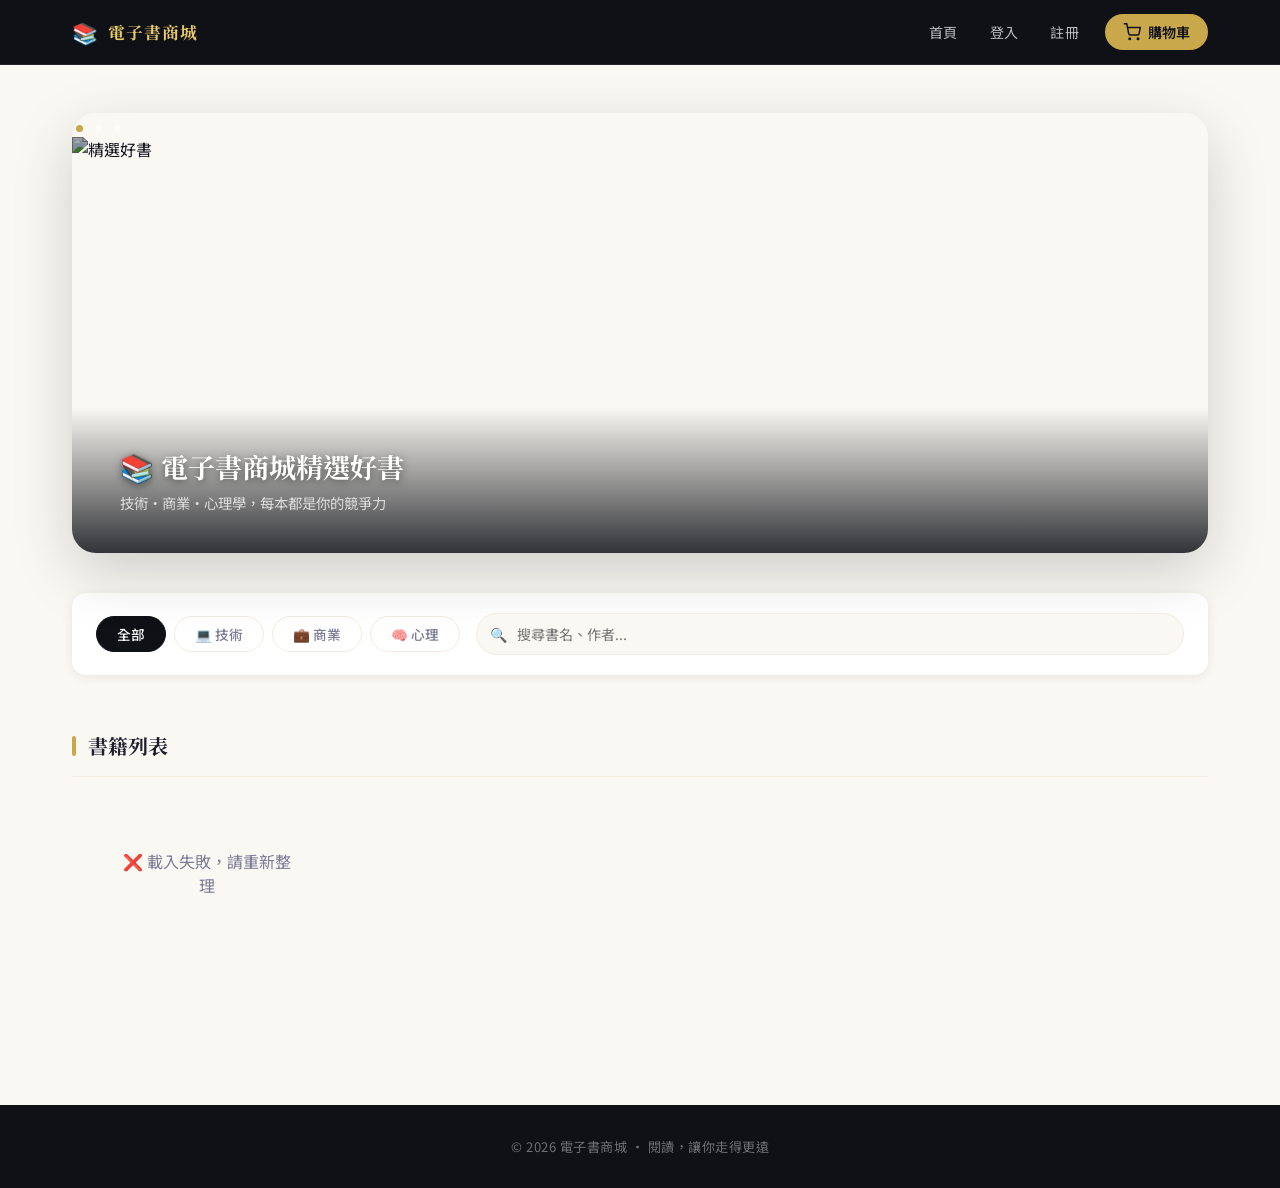
==== commit 92da5da5: "Add files via upload" ====
--- a/src/main/resources/static/index.html
+++ b/src/main/resources/static/index.html
@@ -99,6 +99,20 @@
     .pcard-price { display: flex; align-items: baseline; gap: 8px; }
     .pcard-now { color: var(--red); font-weight: 700; font-size: 1rem; }
     .pcard-old { color: #bbb; text-decoration: line-through; font-size: 0.78rem; }
+
+    /* ===== 分頁 ===== */
+    .page-btn {
+        min-width: 36px; height: 36px;
+        border: 1.5px solid var(--cream-2); border-radius: 50%;
+        background: white; cursor: pointer; font-size: 0.88rem;
+        font-weight: 500; color: var(--text-muted);
+        transition: var(--transition); display: inline-flex;
+        align-items: center; justify-content: center; padding: 0 8px;
+    }
+    .page-btn:hover:not(:disabled) { border-color: var(--gold); color: var(--text); }
+    .page-btn.active { background: var(--ink); color: white; border-color: var(--ink); }
+    .page-btn:disabled { opacity: 0.35; cursor: not-allowed; }
+    .page-dots { color: var(--text-muted); font-size: 0.9rem; padding: 0 2px; }
 </style>
 </head>
 <body>
@@ -145,14 +159,16 @@
 
     <!-- 新書焦點 -->
     <div class="section-header">
-        <div class="section-title">新書焦點</div>
+        <div class="section-title">書籍列表</div>
+        <div id="total-items" style="font-size:0.85rem;color:var(--text-muted)"></div>
     </div>
     <div class="product-grid" id="product-list"></div>
 
-    <!-- 編輯推薦 -->
-    <div class="section-header" id="recom-header">
-        <div class="section-title">編輯推薦</div>
+    <!-- ⭐ 分頁元件 -->
+    <div id="pagination-wrap" style="display:none;text-align:center;margin:36px 0 12px">
+        <div id="pagination-btns" style="display:inline-flex;gap:6px;align-items:center;flex-wrap:wrap;justify-content:center"></div>
     </div>
+
     <div class="product-grid" id="product-list-2"></div>
 
 </div>
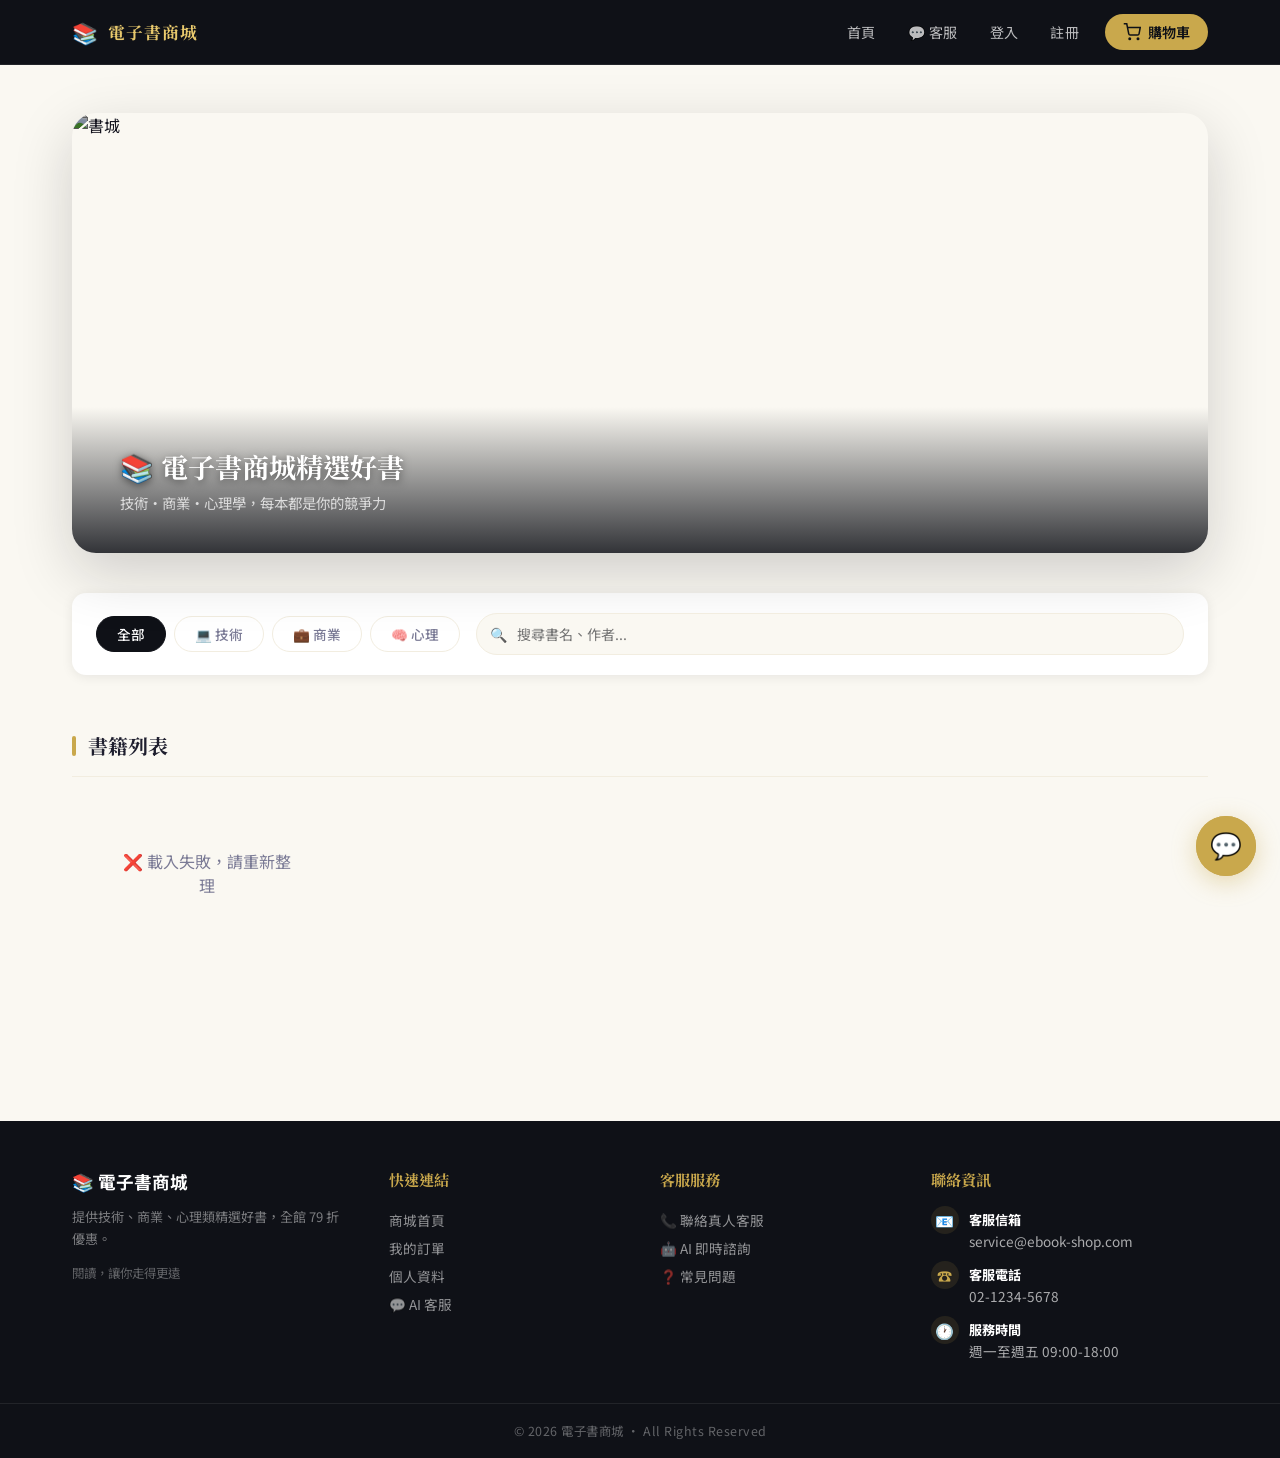
==== commit 0459711e: "Add files via upload" ====
--- a/src/main/resources/static/index.html
+++ b/src/main/resources/static/index.html
@@ -15,8 +15,18 @@
         box-shadow: var(--shadow-lg);
         margin-bottom: 8px;
     }
-    .carousel-inner, .carousel-item { width: 100%; height: 100%; }
-    .carousel-item img { width: 100%; height: 440px; object-fit: cover; filter: brightness(0.65); }
+    .carousel-inner { width: 100%; height: 100%; }
+    .carousel-item {
+        width: 100%; height: 440px;
+        position: relative;
+    }
+    .carousel-item img {
+        width: 100%; height: 440px;
+        object-fit: cover; object-position: center;
+        filter: brightness(0.65);
+        display: block;
+        position: absolute; top: 0; left: 0;
+    }
     .banner-text {
         position: absolute; bottom: 0; left: 0; right: 0;
         padding: 40px 48px;
@@ -29,11 +39,28 @@
         margin-bottom: 6px; text-shadow: 0 2px 8px rgba(0,0,0,0.5);
     }
     .banner-text p { color: rgba(255,255,255,0.75); font-size: 0.9rem; }
+    .carousel-indicators {
+        bottom: 20px;
+        z-index: 20;
+        margin: 0;
+    }
     .carousel-indicators button {
-        width: 7px; height: 7px; border-radius: 50%;
-        background: rgba(255,255,255,0.5); border: none; margin: 0 4px;
-    }
-    .carousel-indicators .active { background: var(--gold); }
+        width: 12px !important; height: 12px !important;
+        border-radius: 50% !important;
+        background-color: rgba(255,255,255,0.95) !important;
+        border: 2px solid #1a1d23 !important;
+        margin: 0 6px !important;
+        opacity: 1 !important;
+        box-shadow: 0 2px 6px rgba(0,0,0,0.4);
+        transition: all 0.3s;
+        text-indent: -9999px;
+    }
+    .carousel-indicators button.active {
+        background-color: var(--gold) !important;
+        border-color: var(--gold) !important;
+        transform: scale(1.35);
+        box-shadow: 0 2px 10px rgba(201,168,76,0.6);
+    }
 
     /* ===== 搜尋控制區 ===== */
     .control-bar {
@@ -99,6 +126,31 @@
     .pcard-price { display: flex; align-items: baseline; gap: 8px; }
     .pcard-now { color: var(--red); font-weight: 700; font-size: 1rem; }
     .pcard-old { color: #bbb; text-decoration: line-through; font-size: 0.78rem; }
+
+    /* ===== 銷售排行 ===== */
+    .ranking-wrap { display: flex; flex-direction: column; gap: 12px; margin-bottom: 16px; }
+    .ranking-item {
+        display: flex; align-items: center; gap: 16px;
+        background: white; border-radius: var(--radius); padding: 16px 20px;
+        box-shadow: var(--shadow-sm); cursor: pointer; transition: var(--transition);
+    }
+    .ranking-item:hover { transform: translateX(4px); box-shadow: var(--shadow); }
+    .rank-badge {
+        width: 36px; height: 36px; border-radius: 50%; flex-shrink: 0;
+        display: flex; align-items: center; justify-content: center;
+        font-weight: 800; font-size: 1rem;
+    }
+    .rank-1 { background: #FFD700; color: #7a5800; }
+    .rank-2 { background: #C0C0C0; color: #555; }
+    .rank-3 { background: #CD7F32; color: #fff; }
+    .rank-other { background: var(--cream-2); color: var(--text-muted); font-size: 0.88rem; }
+    .ranking-img { width: 52px; height: 68px; object-fit: cover; border-radius: 6px; flex-shrink: 0; background: var(--cream-2); }
+    .ranking-info { flex: 1; min-width: 0; }
+    .ranking-title { font-weight: 700; font-size: 0.95rem; white-space: nowrap; overflow: hidden; text-overflow: ellipsis; }
+    .ranking-sub { font-size: 0.78rem; color: var(--text-muted); margin-top: 3px; }
+    .ranking-stat { text-align: right; flex-shrink: 0; }
+    .ranking-qty { font-size: 1.3rem; font-weight: 800; color: var(--red); line-height: 1; }
+    .ranking-qty-label { font-size: 0.72rem; color: var(--text-muted); margin-top: 2px; }
 
     /* ===== 分頁 ===== */
     .page-btn {
@@ -114,32 +166,22 @@
     .page-btn:disabled { opacity: 0.35; cursor: not-allowed; }
     .page-dots { color: var(--text-muted); font-size: 0.9rem; padding: 0 2px; }
 </style>
-</head>
+<link rel="stylesheet" href="css/chat-widget.css"></head>
 <body>
 <div id="navbar"></div>
 <div class="page-wrap-wide">
 
-    <!-- Banner -->
+    <!-- ⭐ 動態 Banner -->
     <div id="heroBanner" class="carousel slide banner-wrap mt-2" data-bs-ride="carousel" data-bs-interval="4500" style="margin-bottom:40px">
-        <div class="carousel-indicators">
-            <button type="button" data-bs-target="#heroBanner" data-bs-slide-to="0" class="active"></button>
-            <button type="button" data-bs-target="#heroBanner" data-bs-slide-to="1"></button>
-            <button type="button" data-bs-target="#heroBanner" data-bs-slide-to="2"></button>
-        </div>
-        <div class="carousel-inner">
+        <div class="carousel-indicators" id="bannerIndicators"></div>
+        <div class="carousel-inner" id="bannerInner">
             <div class="carousel-item active">
-                <img src="https://images.unsplash.com/photo-1512820790803-83ca734da794?w=1400&q=80" alt="精選好書">
-            </div>
-            <div class="carousel-item">
-                <img src="https://images.unsplash.com/photo-1495446815901-a7297e633e8d?w=1400&q=80" alt="新書上架">
-            </div>
-            <div class="carousel-item">
-                <img src="https://images.unsplash.com/photo-1524995997946-a1c2e315a42f?w=1400&q=80" alt="限時優惠">
+                <div style="width:100%;height:440px;background:var(--ink-2)"></div>
             </div>
         </div>
         <div class="banner-text">
-            <h2>📚 電子書商城精選好書</h2>
-            <p>技術・商業・心理學，每本都是你的競爭力</p>
+            <h2 id="bannerTitle">📚 電子書商城精選好書</h2>
+            <p id="bannerSubtitle">技術・商業・心理學，每本都是你的競爭力</p>
         </div>
     </div>
 
@@ -169,11 +211,55 @@
         <div id="pagination-btns" style="display:inline-flex;gap:6px;align-items:center;flex-wrap:wrap;justify-content:center"></div>
     </div>
 
+    <!-- ⭐ 銷售排行榜 -->
+    <div class="section-header" id="ranking-header">
+        <div class="section-title">🏆 銷售排行榜</div>
+        <div style="font-size:0.82rem;color:var(--text-muted)">依實際購買統計</div>
+    </div>
+    <div id="ranking-list" class="ranking-wrap"></div>
+
     <div class="product-grid" id="product-list-2"></div>
 
 </div>
 
-<footer class="site-footer">© 2026 電子書商城 · 閱讀，讓你走得更遠</footer>
+<footer class="site-footer">
+    <div class="footer-main">
+        <div class="footer-col">
+            <div class="footer-brand">📚 電子書商城</div>
+            <p>提供技術、商業、心理類精選好書，全館 79 折優惠。</p>
+            <p style="margin-top:12px;font-size:0.78rem;color:rgba(255,255,255,0.35)">閱讀，讓你走得更遠</p>
+        </div>
+        <div class="footer-col">
+            <h4>快速連結</h4>
+            <a href="index.html">商城首頁</a>
+            <a href="orders.html">我的訂單</a>
+            <a href="profile.html">個人資料</a>
+            <a href="chat.html">💬 AI 客服</a>
+        </div>
+        <div class="footer-col">
+            <h4>客服服務</h4>
+            <a href="contact.html">📞 聯絡真人客服</a>
+            <a href="chat.html">🤖 AI 即時諮詢</a>
+            <a href="#" onclick="alert('FAQ 頁面建置中');return false;">❓ 常見問題</a>
+        </div>
+        <div class="footer-col">
+            <h4>聯絡資訊</h4>
+            <div class="footer-contact-row">
+                <div class="icon">📧</div>
+                <div class="text"><strong>客服信箱</strong>service@ebook-shop.com</div>
+            </div>
+            <div class="footer-contact-row">
+                <div class="icon">☎️</div>
+                <div class="text"><strong>客服電話</strong>02-1234-5678</div>
+            </div>
+            <div class="footer-contact-row">
+                <div class="icon">🕐</div>
+                <div class="text"><strong>服務時間</strong>週一至週五 09:00-18:00</div>
+            </div>
+        </div>
+    </div>
+    <div class="footer-bottom">© 2026 電子書商城 · All Rights Reserved</div>
+</footer>
 
 <!-- Bootstrap JS for carousel -->
 <script src="https://cdnjs.cloudflare.com/ajax/libs/bootstrap/5.3.0/js/bootstrap.bundle.min.js"></script>
@@ -181,5 +267,5 @@
 <script src="js/common.js"></script>
 <script src="js/index.js"></script>
 <script src="js/navbar.js"></script>
-</body>
+<script src="js/chat-widget.js"></script></body>
 </html>
--- a/src/main/resources/static/css/site.css
+++ b/src/main/resources/static/css/site.css
@@ -358,12 +358,88 @@
 /* ===== Footer ===== */
 .site-footer {
     background: var(--ink);
-    color: rgba(255,255,255,0.4);
+    color: rgba(255,255,255,0.5);
+    margin-top: 80px;
+    padding: 0;
+}
+.footer-main {
+    max-width: 1200px;
+    margin: 0 auto;
+    padding: 48px 32px 32px;
+    display: grid;
+    grid-template-columns: 1.2fr 1fr 1fr 1.2fr;
+    gap: 40px;
+}
+.footer-col h4 {
+    color: var(--gold);
+    font-size: 0.95rem;
+    font-weight: 700;
+    margin-bottom: 16px;
+    font-family: "Noto Serif TC", serif;
+}
+.footer-col .footer-brand {
+    color: white;
+    font-size: 1.1rem;
+    font-weight: 700;
+    display: flex;
+    align-items: center;
+    gap: 8px;
+    margin-bottom: 12px;
+}
+.footer-col p {
+    font-size: 0.82rem;
+    line-height: 1.7;
+    color: rgba(255,255,255,0.45);
+    margin: 0 0 6px;
+}
+.footer-col a {
+    display: block;
+    color: rgba(255,255,255,0.55);
+    text-decoration: none;
+    font-size: 0.85rem;
+    padding: 4px 0;
+    transition: color 0.2s;
+}
+.footer-col a:hover { color: var(--gold); }
+.footer-contact-row {
+    display: flex;
+    align-items: flex-start;
+    gap: 10px;
+    margin-bottom: 10px;
+    font-size: 0.85rem;
+    color: rgba(255,255,255,0.65);
+}
+.footer-contact-row .icon {
+    flex-shrink: 0;
+    width: 28px; height: 28px;
+    background: rgba(201,168,76,0.12);
+    color: var(--gold);
+    border-radius: 50%;
+    display: flex;
+    align-items: center;
+    justify-content: center;
+    font-size: 0.95rem;
+}
+.footer-contact-row .text { padding-top: 4px; }
+.footer-contact-row .text strong { color: white; display: block; font-size: 0.82rem; margin-bottom: 2px; }
+.footer-bottom {
+    border-top: 1px solid rgba(255,255,255,0.08);
     text-align: center;
-    padding: 32px;
-    font-size: 0.82rem;
-    margin-top: 80px;
+    padding: 18px;
+    font-size: 0.78rem;
+    color: rgba(255,255,255,0.35);
     letter-spacing: 0.5px;
+}
+
+@media (max-width: 900px) {
+    .footer-main {
+        grid-template-columns: 1fr 1fr;
+        gap: 32px;
+        padding: 32px 20px;
+    }
+}
+@media (max-width: 500px) {
+    .footer-main { grid-template-columns: 1fr; }
 }
 
 /* ===== 動畫 ===== */
@@ -373,3 +449,15 @@
 }
 .fade-up { animation: fadeUp 0.5s ease forwards; }
 
+
+/* ===== 按鈕 spinner ===== */
+.btn-spinner {
+    display: inline-block;
+    width: 15px; height: 15px;
+    border: 2px solid rgba(255,255,255,0.35);
+    border-top-color: white;
+    border-radius: 50%;
+    animation: spin 0.7s linear infinite;
+    vertical-align: middle;
+    margin-right: 8px;
+}
--- a/src/main/resources/static/css/chat-widget.css
+++ b/src/main/resources/static/css/chat-widget.css
@@ -0,0 +1,185 @@
+/* ⭐ AI 客服浮動視窗樣式 */
+.chat-fab {
+    position: fixed;
+    bottom: 24px;
+    right: 24px;
+    width: 60px;
+    height: 60px;
+    border-radius: 50%;
+    background: linear-gradient(135deg, #C9A84C 0%, #B89240 100%);
+    color: white;
+    border: none;
+    box-shadow: 0 6px 24px rgba(201, 168, 76, 0.4);
+    cursor: pointer;
+    z-index: 9998;
+    display: flex;
+    align-items: center;
+    justify-content: center;
+    font-size: 1.6rem;
+    transition: all 0.3s;
+}
+.chat-fab:hover { transform: scale(1.08); box-shadow: 0 8px 32px rgba(201, 168, 76, 0.55); }
+.chat-fab.hidden { transform: scale(0); opacity: 0; pointer-events: none; }
+
+.chat-fab-pulse {
+    position: absolute;
+    inset: 0;
+    border-radius: 50%;
+    background: #C9A84C;
+    animation: chat-pulse 2s infinite;
+    z-index: -1;
+}
+@keyframes chat-pulse {
+    0%   { transform: scale(1);   opacity: 0.6; }
+    100% { transform: scale(1.5); opacity: 0; }
+}
+
+.chat-window {
+    position: fixed;
+    bottom: 100px;
+    right: 24px;
+    width: 380px;
+    height: 540px;
+    max-height: calc(100vh - 130px);
+    background: white;
+    border-radius: 16px;
+    box-shadow: 0 12px 48px rgba(0, 0, 0, 0.18);
+    display: flex;
+    flex-direction: column;
+    overflow: hidden;
+    z-index: 9999;
+    transform: translateY(20px) scale(0.95);
+    opacity: 0;
+    pointer-events: none;
+    transition: all 0.3s;
+}
+.chat-window.open { transform: translateY(0) scale(1); opacity: 1; pointer-events: auto; }
+
+.chat-header {
+    background: linear-gradient(135deg, #0F1117 0%, #1A1D2E 100%);
+    color: white;
+    padding: 16px 20px;
+    display: flex;
+    align-items: center;
+    justify-content: space-between;
+}
+.chat-header-title { display: flex; align-items: center; gap: 12px; }
+.chat-avatar {
+    width: 36px; height: 36px;
+    border-radius: 50%;
+    background: linear-gradient(135deg, #C9A84C, #E8C96D);
+    display: flex; align-items: center; justify-content: center;
+    font-size: 1.2rem;
+}
+.chat-name { font-weight: 700; font-size: 0.95rem; }
+.chat-status { font-size: 0.72rem; color: #C9A84C; display: flex; align-items: center; gap: 4px; }
+.chat-status::before {
+    content: ""; width: 7px; height: 7px;
+    background: #38a169; border-radius: 50%;
+}
+.chat-close {
+    background: none; border: none; color: white; font-size: 1.5rem;
+    cursor: pointer; opacity: 0.7; padding: 0; width: 28px; height: 28px;
+}
+.chat-close:hover { opacity: 1; }
+
+.chat-body {
+    flex: 1;
+    overflow-y: auto;
+    padding: 16px;
+    background: #FAF8F2;
+    display: flex;
+    flex-direction: column;
+    gap: 10px;
+}
+.chat-msg { max-width: 80%; display: flex; gap: 8px; }
+.chat-msg.bot { align-self: flex-start; }
+.chat-msg.user { align-self: flex-end; flex-direction: row-reverse; }
+
+.chat-bubble {
+    padding: 10px 14px;
+    border-radius: 14px;
+    font-size: 0.88rem;
+    line-height: 1.55;
+    word-wrap: break-word;
+    white-space: pre-wrap;
+}
+.chat-msg.bot .chat-bubble {
+    background: white;
+    color: #0F1117;
+    border-bottom-left-radius: 4px;
+    box-shadow: 0 1px 2px rgba(0,0,0,0.04);
+}
+.chat-msg.user .chat-bubble {
+    background: #0F1117;
+    color: white;
+    border-bottom-right-radius: 4px;
+}
+
+.chat-typing {
+    display: inline-flex; gap: 4px; padding: 12px 16px;
+    background: white; border-radius: 14px; border-bottom-left-radius: 4px;
+}
+.chat-typing span {
+    width: 7px; height: 7px; background: #9090A8; border-radius: 50%;
+    animation: chat-typing-bounce 1.4s infinite;
+}
+.chat-typing span:nth-child(2) { animation-delay: 0.2s; }
+.chat-typing span:nth-child(3) { animation-delay: 0.4s; }
+@keyframes chat-typing-bounce {
+    0%, 60%, 100% { transform: translateY(0); opacity: 0.5; }
+    30%           { transform: translateY(-6px); opacity: 1; }
+}
+
+.chat-quick {
+    display: flex; gap: 6px; flex-wrap: wrap; padding: 0 16px 8px;
+    background: #FAF8F2;
+}
+.chat-quick-btn {
+    background: white;
+    border: 1px solid #E0D8CC;
+    border-radius: 50px;
+    padding: 6px 14px;
+    font-size: 0.78rem;
+    cursor: pointer;
+    color: #0F1117;
+    transition: all 0.2s;
+}
+.chat-quick-btn:hover { border-color: #C9A84C; color: #C9A84C; }
+
+.chat-footer {
+    border-top: 1px solid #E8E0D0;
+    padding: 12px;
+    background: white;
+    display: flex;
+    gap: 8px;
+}
+.chat-input {
+    flex: 1;
+    border: 1.5px solid #E0D8CC;
+    border-radius: 50px;
+    padding: 10px 16px;
+    font-size: 0.88rem;
+    outline: none;
+    transition: border-color 0.2s;
+    font-family: inherit;
+}
+.chat-input:focus { border-color: #C9A84C; }
+.chat-send {
+    background: #0F1117; color: white; border: none;
+    width: 40px; height: 40px; border-radius: 50%;
+    cursor: pointer; display: flex; align-items: center; justify-content: center;
+    transition: all 0.2s;
+}
+.chat-send:hover:not(:disabled) { background: #C9A84C; }
+.chat-send:disabled { opacity: 0.4; cursor: not-allowed; }
+
+@media (max-width: 480px) {
+    .chat-window {
+        width: calc(100vw - 24px);
+        right: 12px;
+        bottom: 90px;
+        height: calc(100vh - 110px);
+    }
+    .chat-fab { right: 16px; bottom: 16px; }
+}
